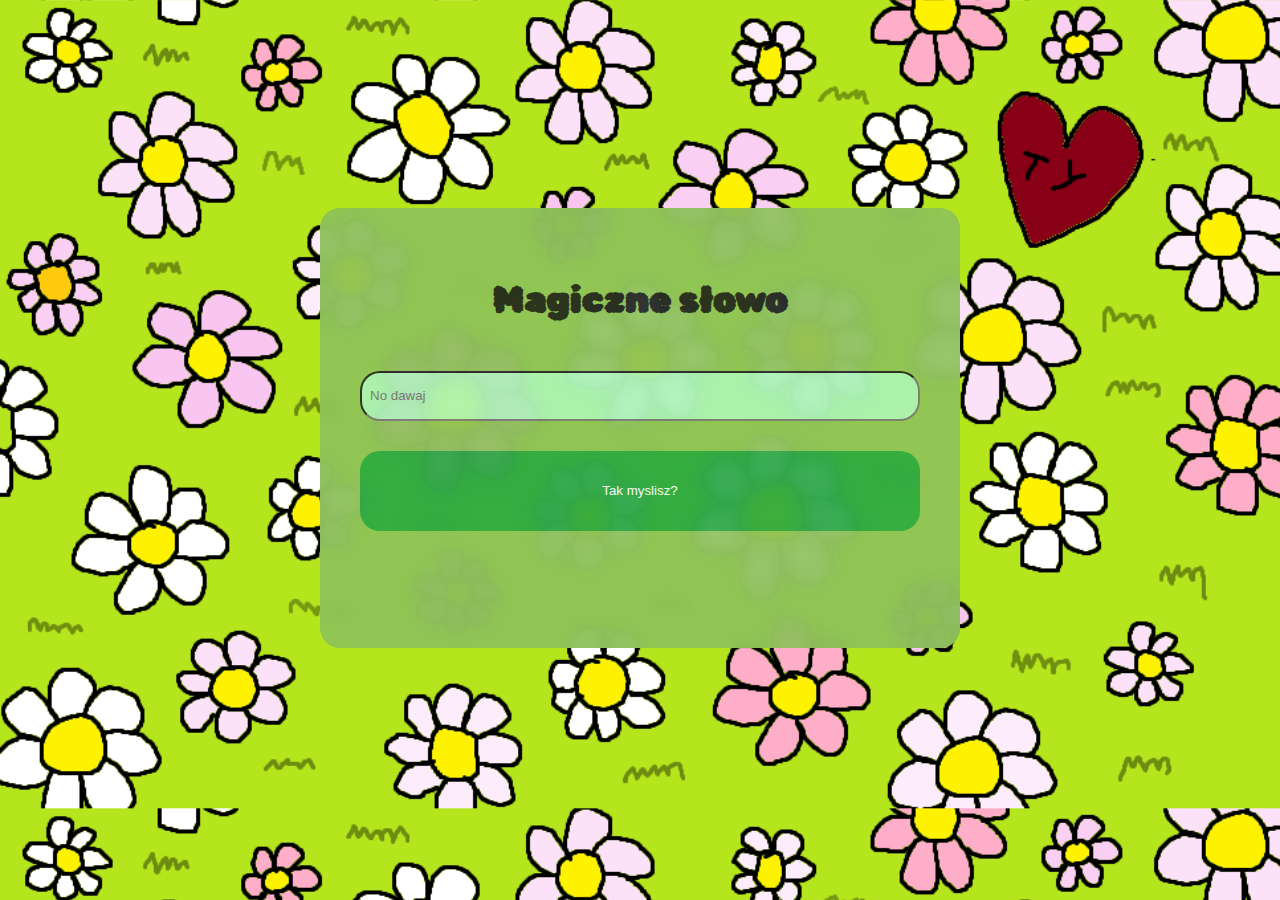
==== Twoj swiat/index.html @ 9d80042b "Add files via upload" ====
<!DOCTYPE html>
<html lang="en">

<link rel="preconnect" href="https://fonts.googleapis.com">
<link rel="preconnect" href="https://fonts.gstatic.com" crossorigin>
<link href="https://fonts.googleapis.com/css2?family=Rubik+Bubbles&family=Sofadi+One&display=swap" rel="stylesheet">

<head>
    <meta charset="UTF-8">
    <meta name="viewport" content="width=device-width, initial-scale=1.0, maximum-scale=1.0, user-scalable=no">

    <title>Mmmm hey</title>
    <link href="style.css" rel="stylesheet">

</head>
<body>
<main>
    <div class="login-container">
        <h2>Magiczne słowo</h2>
        <form id="loginForm">
            <div style="margin-top: 50px; margin-bottom: 20px;">
                <input type="password" id="password" placeholder="No dawaj" required></div>
            <button type="submit">Tak myslisz?</button>
        </form>
        <p id="message"></p>
    </div>

   <!--<button id="resetButton">Resetuj próby</button> -->

 <script>
    // Funkcja do aktualizacji liczby nieudanych prób
    function updateFailedAttempts() {
        let today = new Date().toLocaleDateString(); // Pobierz dzisiejszą datę w formacie "DD/MM/YYYY"
        let storedDate = localStorage.getItem('storedDate');
        
        // Sprawdź, czy zapisany jest dzień i zresetuj licznik, jeśli data się zmieniła
        if (storedDate !== today) {
            localStorage.setItem('storedDate', today);
            localStorage.setItem('failedAttempts', 0);
        }

        let attempts = localStorage.getItem('failedAttempts');
        attempts = attempts ? parseInt(attempts) : 0;

        if (attempts < 5) {
            attempts++;
            localStorage.setItem('failedAttempts', attempts);
        }

        return attempts;
    }

    // Funkcja do pobrania liczby nieudanych prób
    function getFailedAttempts() {
        let attempts = localStorage.getItem('failedAttempts');
        return attempts ? parseInt(attempts) : 0;
    }

    document.getElementById('loginForm').addEventListener('submit', function(event) {
        event.preventDefault(); // Zatrzymuje domyślne działanie formularza

        var password = document.getElementById('password').value;
        var message = document.getElementById('message');

        let attempts = getFailedAttempts();

        if (attempts >= 5) {
            // Blokada po 5 nieudanych próbach
            message.textContent = "Sorry kotku sprobuj jutro <3";
            message.style.color = 'black';
            return;
        }

        if (password === '123') {
            // Przekierowanie na nową stronę
            window.location.href = 'main/fake.html'; // Zamień na URL docelowej strony
        } else {
            // Zaktualizuj liczbę nieudanych prób i wyświetl komunikat
            attempts = updateFailedAttempts();
            if (attempts < 5) {
                message.textContent = `Cos ci nie idzie : ${attempts}`;
                message.style.color = 'black';
            } else {
                message.textContent = "Sorry kotku sprobuj jutro <3";
                message.style.color = 'black';
            }
        }
    });
      // Funkcja do resetowania liczby prób i daty
      function resetAttempts() {
        localStorage.removeItem('failedAttempts');
        localStorage.removeItem('storedDate');
        document.getElementById('message').textContent = "RESET";
    }

    // Event listener dla przycisku reset
    document.getElementById('resetButton').addEventListener('click', function() {
        resetAttempts();
    });
</script>

</body>
</html>
---- Twoj swiat/style.css ----
body {
    background-image: url(polana.png);
    background-size: cover;
    display: flex;
    justify-content: center;
    height: 100%;

    font-family: "Rubik Bubbles", system-ui;
    font-weight: 400;
    font-style: normal;
    font-size:x-large;
    color: #1c201d;
}

  
main{
    margin-top: 200px;
    background-color:rgb(141, 194, 91) ;
    height: 400px;
    width: 600px;
    border-radius: 20px;
    cursor: pointer;
    backdrop-filter: blur(10px);
    opacity: 0.9;
    padding: 20px 20px;
}

.login-container {
    
    padding: 20px;
    text-align: center;
}
input {
    margin-bottom: 10px;
    padding: 8px;
    width: 100%;
    box-sizing: border-box;
    border-radius: 20px;
    background-color: rgb(171, 243, 186);
    height: 50px;
}
button {
    padding: 10px;
    width: 100%;
    background-color: #28a745;
    color: #fff;
    border: none;
    border-radius: 5px;
    cursor: pointer;
    height: 80px;
    border-radius: 20px;
}
button:hover {
    background-color: #218838;
}
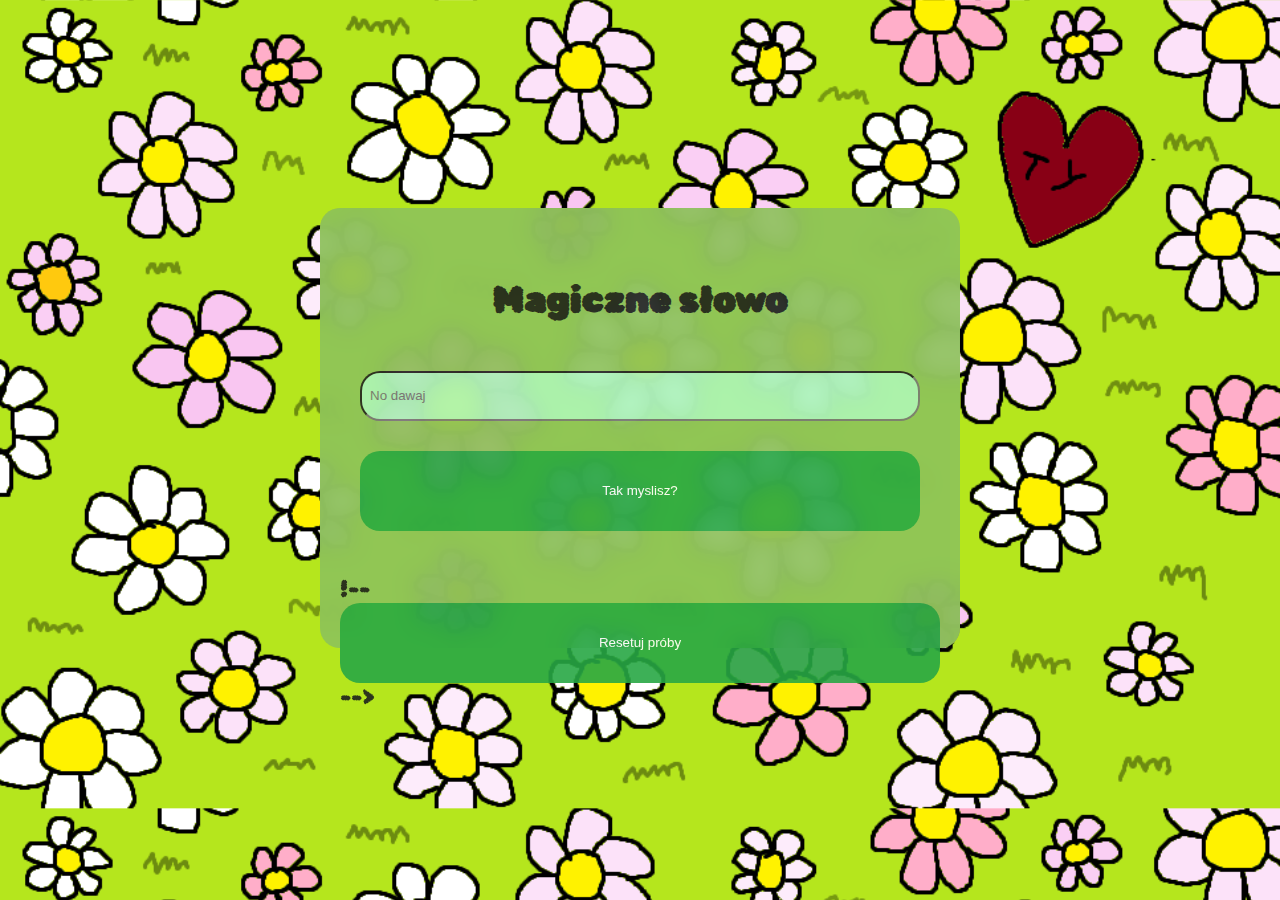
==== commit e3a77dbb: "Add files via upload" ====
--- a/Twoj swiat/index.html
+++ b/Twoj swiat/index.html
@@ -25,7 +25,7 @@
         <p id="message"></p>
     </div>
 
-   <!--<button id="resetButton">Resetuj próby</button> -->
+   !--<button id="resetButton">Resetuj próby</button> -->
 
  <script>
     // Funkcja do aktualizacji liczby nieudanych prób
@@ -57,35 +57,38 @@
     }
 
     document.getElementById('loginForm').addEventListener('submit', function(event) {
-        event.preventDefault(); // Zatrzymuje domyślne działanie formularza
+    event.preventDefault(); // Zatrzymuje domyślne działanie formularza
 
-        var password = document.getElementById('password').value;
-        var message = document.getElementById('message');
+    var password = document.getElementById('password').value;
+    var message = document.getElementById('message');
 
-        let attempts = getFailedAttempts();
+    let attempts = getFailedAttempts();
 
-        if (attempts >= 5) {
-            // Blokada po 5 nieudanych próbach
+    if (attempts >= 5) {
+        // Blokada po 5 nieudanych próbach
+        message.textContent = "Sorry kotku sprobuj jutro <3";
+        message.style.color = 'black';
+        return;
+    }
+
+    if (password === 'Jak bije to kocha') {
+        // Przekierowanie na nową stronę
+        window.location.href = 'main/fake.html'; // Zamień na URL docelowej strony
+    } else {
+        // Zaktualizuj liczbę nieudanych prób i wyświetl komunikat
+        attempts = updateFailedAttempts();
+        document.getElementById('password').value = ""; // Usuwa błędne hasło po każdej nieudanej próbie
+
+        if (attempts < 5) {
+            message.textContent = `Cos ci nie idzie : ${attempts}`;
+            message.style.color = 'black';
+        } else {
             message.textContent = "Sorry kotku sprobuj jutro <3";
             message.style.color = 'black';
-            return;
         }
+    }
+});
 
-        if (password === '123') {
-            // Przekierowanie na nową stronę
-            window.location.href = 'main/fake.html'; // Zamień na URL docelowej strony
-        } else {
-            // Zaktualizuj liczbę nieudanych prób i wyświetl komunikat
-            attempts = updateFailedAttempts();
-            if (attempts < 5) {
-                message.textContent = `Cos ci nie idzie : ${attempts}`;
-                message.style.color = 'black';
-            } else {
-                message.textContent = "Sorry kotku sprobuj jutro <3";
-                message.style.color = 'black';
-            }
-        }
-    });
       // Funkcja do resetowania liczby prób i daty
       function resetAttempts() {
         localStorage.removeItem('failedAttempts');
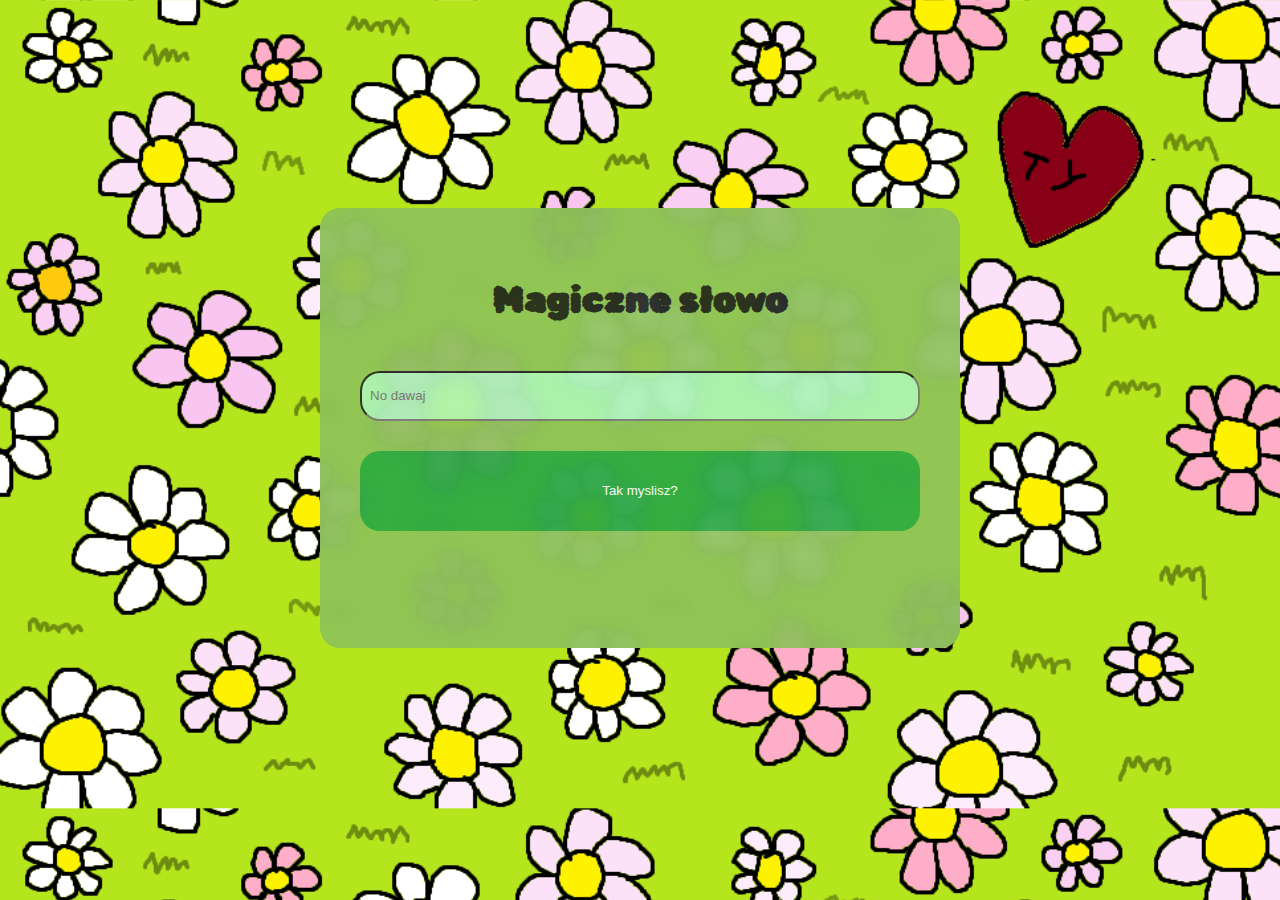
==== commit 0915411f: "Update index.html" ====
--- a/Twoj swiat/index.html
+++ b/Twoj swiat/index.html
@@ -25,7 +25,7 @@
         <p id="message"></p>
     </div>
 
-   !--<button id="resetButton">Resetuj próby</button> -->
+   <!--<button id="resetButton">Resetuj próby</button> -->
 
  <script>
     // Funkcja do aktualizacji liczby nieudanych prób
@@ -103,4 +103,4 @@
 </script>
 
 </body>
-</html>+</html>
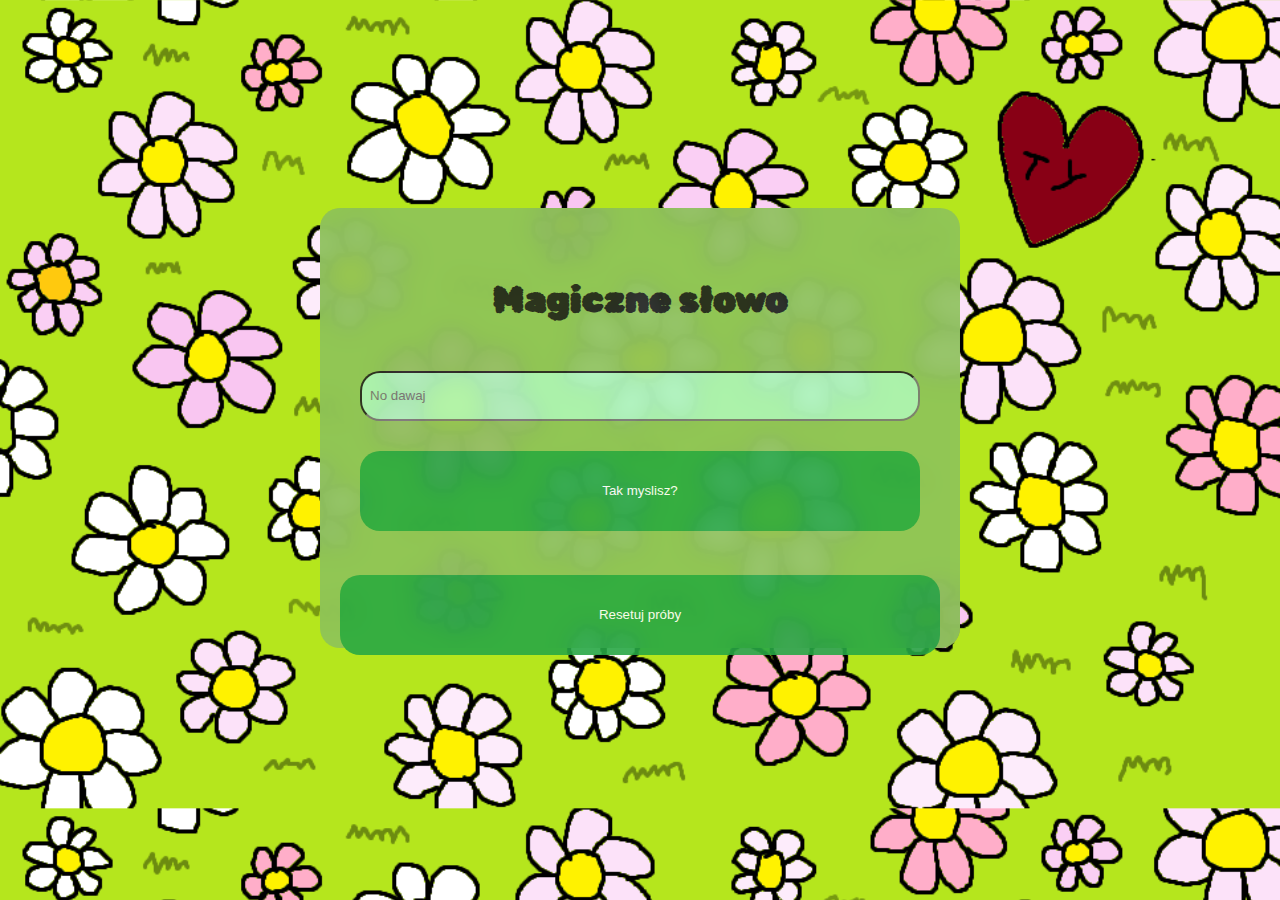
==== commit 2cdce0ea: "Update index.html" ====
--- a/Twoj swiat/index.html
+++ b/Twoj swiat/index.html
@@ -8,10 +8,8 @@
 <head>
     <meta charset="UTF-8">
     <meta name="viewport" content="width=device-width, initial-scale=1.0, maximum-scale=1.0, user-scalable=no">
-
     <title>Mmmm hey</title>
     <link href="style.css" rel="stylesheet">
-
 </head>
 <body>
 <main>
@@ -19,21 +17,19 @@
         <h2>Magiczne słowo</h2>
         <form id="loginForm">
             <div style="margin-top: 50px; margin-bottom: 20px;">
-                <input type="password" id="password" placeholder="No dawaj" required></div>
+                <input type="text" id="password" placeholder="No dawaj" required></div>
             <button type="submit">Tak myslisz?</button>
         </form>
         <p id="message"></p>
     </div>
 
-   <!--<button id="resetButton">Resetuj próby</button> -->
+   <button id="resetButton">Resetuj próby</button>
 
  <script>
-    // Funkcja do aktualizacji liczby nieudanych prób
     function updateFailedAttempts() {
-        let today = new Date().toLocaleDateString(); // Pobierz dzisiejszą datę w formacie "DD/MM/YYYY"
+        let today = new Date().toLocaleDateString();
         let storedDate = localStorage.getItem('storedDate');
         
-        // Sprawdź, czy zapisany jest dzień i zresetuj licznik, jeśli data się zmieniła
         if (storedDate !== today) {
             localStorage.setItem('storedDate', today);
             localStorage.setItem('failedAttempts', 0);
@@ -50,53 +46,46 @@
         return attempts;
     }
 
-    // Funkcja do pobrania liczby nieudanych prób
     function getFailedAttempts() {
         let attempts = localStorage.getItem('failedAttempts');
         return attempts ? parseInt(attempts) : 0;
     }
 
     document.getElementById('loginForm').addEventListener('submit', function(event) {
-    event.preventDefault(); // Zatrzymuje domyślne działanie formularza
+        event.preventDefault();
 
-    var password = document.getElementById('password').value;
-    var message = document.getElementById('message');
+        var password = document.getElementById('password').value;
+        var message = document.getElementById('message');
 
-    let attempts = getFailedAttempts();
+        let attempts = getFailedAttempts();
 
-    if (attempts >= 5) {
-        // Blokada po 5 nieudanych próbach
-        message.textContent = "Sorry kotku sprobuj jutro <3";
-        message.style.color = 'black';
-        return;
-    }
-
-    if (password === 'Jak bije to kocha') {
-        // Przekierowanie na nową stronę
-        window.location.href = 'main/fake.html'; // Zamień na URL docelowej strony
-    } else {
-        // Zaktualizuj liczbę nieudanych prób i wyświetl komunikat
-        attempts = updateFailedAttempts();
-        document.getElementById('password').value = ""; // Usuwa błędne hasło po każdej nieudanej próbie
-
-        if (attempts < 5) {
-            message.textContent = `Cos ci nie idzie : ${attempts}`;
-            message.style.color = 'black';
-        } else {
+        if (attempts >= 5) {
             message.textContent = "Sorry kotku sprobuj jutro <3";
             message.style.color = 'black';
+            return;
         }
-    }
-});
 
-      // Funkcja do resetowania liczby prób i daty
-      function resetAttempts() {
+        if (password === 'Ja ciebie też') {
+            window.location.href = 'main/index.html';
+        } else {
+            attempts = updateFailedAttempts();
+
+            if (attempts < 5) {
+                message.textContent = `Cos ci nie idzie : ${attempts}`;
+                message.style.color = 'black';
+            } else {
+                message.textContent = "Sorry kotku sprobuj jutro <3";
+                message.style.color = 'black';
+            }
+        }
+    });
+
+    function resetAttempts() {
         localStorage.removeItem('failedAttempts');
         localStorage.removeItem('storedDate');
         document.getElementById('message').textContent = "RESET";
     }
 
-    // Event listener dla przycisku reset
     document.getElementById('resetButton').addEventListener('click', function() {
         resetAttempts();
     });
